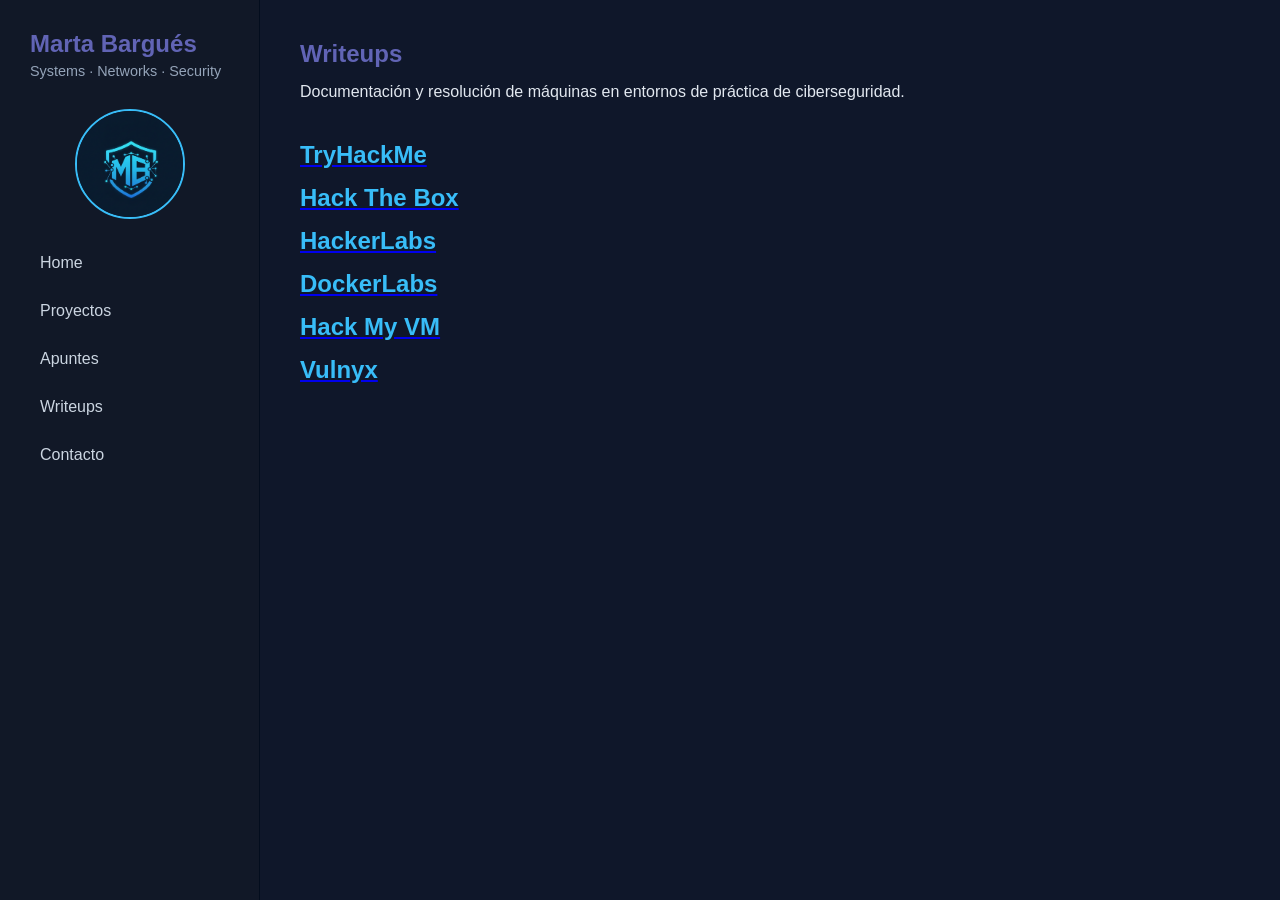
==== writeups.html @ a5f747ef "enlace2" ====
<!DOCTYPE html>
<html lang="es">
<head>
    <meta charset="UTF-8">
    <meta name="viewport" content="width=device-width, initial-scale=1.0">
    <title>Writeups | Marta Bargués</title>
    <link rel="stylesheet" href="style.css">
</head>
<body>

<div class="layout">

    <!-- SIDEBAR -->
    <aside class="sidebar">

        <div class="logo">
            <h2>Marta Bargués</h2>
            <p>Systems · Networks · Security</p>

            <img src="imagen3.png" class="profile-photo" alt="profile">
        </div>

       <nav>
            <a href="index.html">Home</a>
            <a href="proyectos.html">Proyectos</a>
            <a href="apuntes.html">Apuntes</a>
            <a href="writeups.html">Writeups</a>
            <a href="contacto.html">Contacto</a>
        </nav>

    </aside>

    <!-- CONTENT -->
    <main class="content">

        <section class="hero">
            <h1>Writeups</h1>
            <p>
                Documentación y resolución de máquinas en entornos de práctica
                de ciberseguridad.
            </p>
        </section>

        <section class="grid">

            <a class="platform-card" href="https://github.com/mabbosch/thm-writeups" target="_blank">
                <h2>TryHackMe</h2>
            </a>

            <a class="platform-card" href="https://www.hackthebox.com" target="_blank">
                <h2>Hack The Box</h2>
                
            </a>

            <a class="platform-card" href="#" target="_blank">
                <h2>HackerLabs</h2>
               
            </a>

            <a class="platform-card" href="https://dockerlabs.es" target="_blank">
                <h2>DockerLabs</h2>
               
            </a>

            <a class="platform-card" href="https://hackmyvm.eu" target="_blank">
                <h2>Hack My VM</h2>
            </a>

            <a class="platform-card" href="https://vulnyx.com" target="_blank">
                <h2>Vulnyx</h2>
            </a>

        </section>

    </main>

</div>

</body>
</html>
---- style.css ----
*{
    margin:0;
    padding:0;
    box-sizing:border-box;
}

body{
    background:#0f172a;
    color:#e2e8f0;
    font-family:Segoe UI, sans-serif;
}

.layout{
    display:flex;
    min-height:100vh;
}

.sidebar{
    width:260px;
    background:#111827;
    border-right:1px solid #030d1d;
    padding:30px;
    position:fixed;
    height:100%;
}

.logo h2{
    color:hwb(238 38% 29%);
    margin-bottom:5px;
}

.logo p{
    color:#94a3b8;
    font-size:0.9rem;
    margin-bottom:30px;
}

.sidebar nav{
    display:flex;
    flex-direction:column;
    gap:10px;
}

.sidebar nav a{
    color:#cbd5e1;
    text-decoration:none;
    padding:10px;
    border-radius:8px;
    transition:.2s;
}

.sidebar nav a:hover{
    background:#1f2937;
    color:#3186aa;
}

.content{
    margin-left:260px;
    padding:40px;
    width:100%;
}

section{
    margin-bottom:40px;
}

h1{
    margin-bottom:15px;
    color:hwb(238 38% 29%);
}

h2{
    margin-bottom:15px;
    color:#38bdf8;
}

.hero p{
    margin-bottom:10px;
}

.skills{
    display:grid;
    grid-template-columns:repeat(auto-fit,minmax(220px,1fr));
    gap:15px;
}

.card{
    background:#111827;
    border:1px solid #1f2937;
    border-radius:10px;
    padding:15px;
}

.project-card{
    display:block;
    background:#111827;
    border:1px solid #1f2937;
    border-radius:10px;
    padding:15px;
    margin-bottom:12px;
    text-decoration:none;
    color:white;
    transition:.2s;
}

.project-card:hover{
    border-color:#38bdf8;
    transform:translateY(-2px);
}

ul{
    padding-left:20px;
}

li{
    margin-bottom:8px;
}
.profile-photo{
    width:110px;
    height:110px;
    object-fit:cover;
    border-radius:50%;
    display:block;
    margin:15px auto 25px;
    border:2px solid #38bdf8;
}
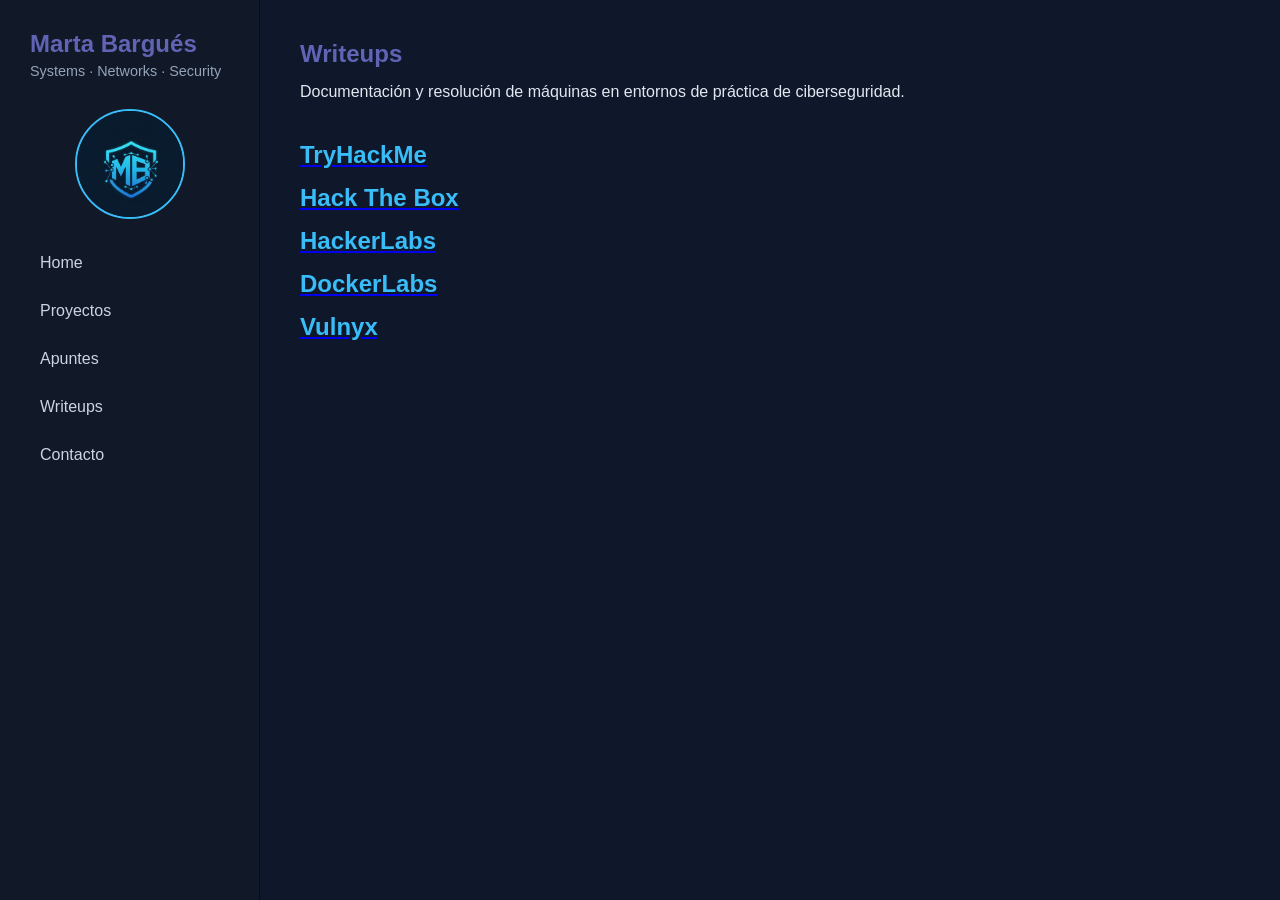
==== commit abba3b78: "enlace4" ====
--- a/writeups.html
+++ b/writeups.html
@@ -47,7 +47,7 @@
                 <h2>TryHackMe</h2>
             </a>
 
-            <a class="platform-card" href="https://www.hackthebox.com" target="_blank">
+            <a class="platform-card" href="https://github.com/mabbosch/htb-writeups" target="_blank">
                 <h2>Hack The Box</h2>
                 
             </a>
@@ -57,14 +57,11 @@
                
             </a>
 
-            <a class="platform-card" href="https://dockerlabs.es" target="_blank">
+            <a class="platform-card" href="https://github.com/mabbosch/Dockerlabs" target="_blank">
                 <h2>DockerLabs</h2>
                
             </a>
 
-            <a class="platform-card" href="https://hackmyvm.eu" target="_blank">
-                <h2>Hack My VM</h2>
-            </a>
 
             <a class="platform-card" href="https://vulnyx.com" target="_blank">
                 <h2>Vulnyx</h2>
